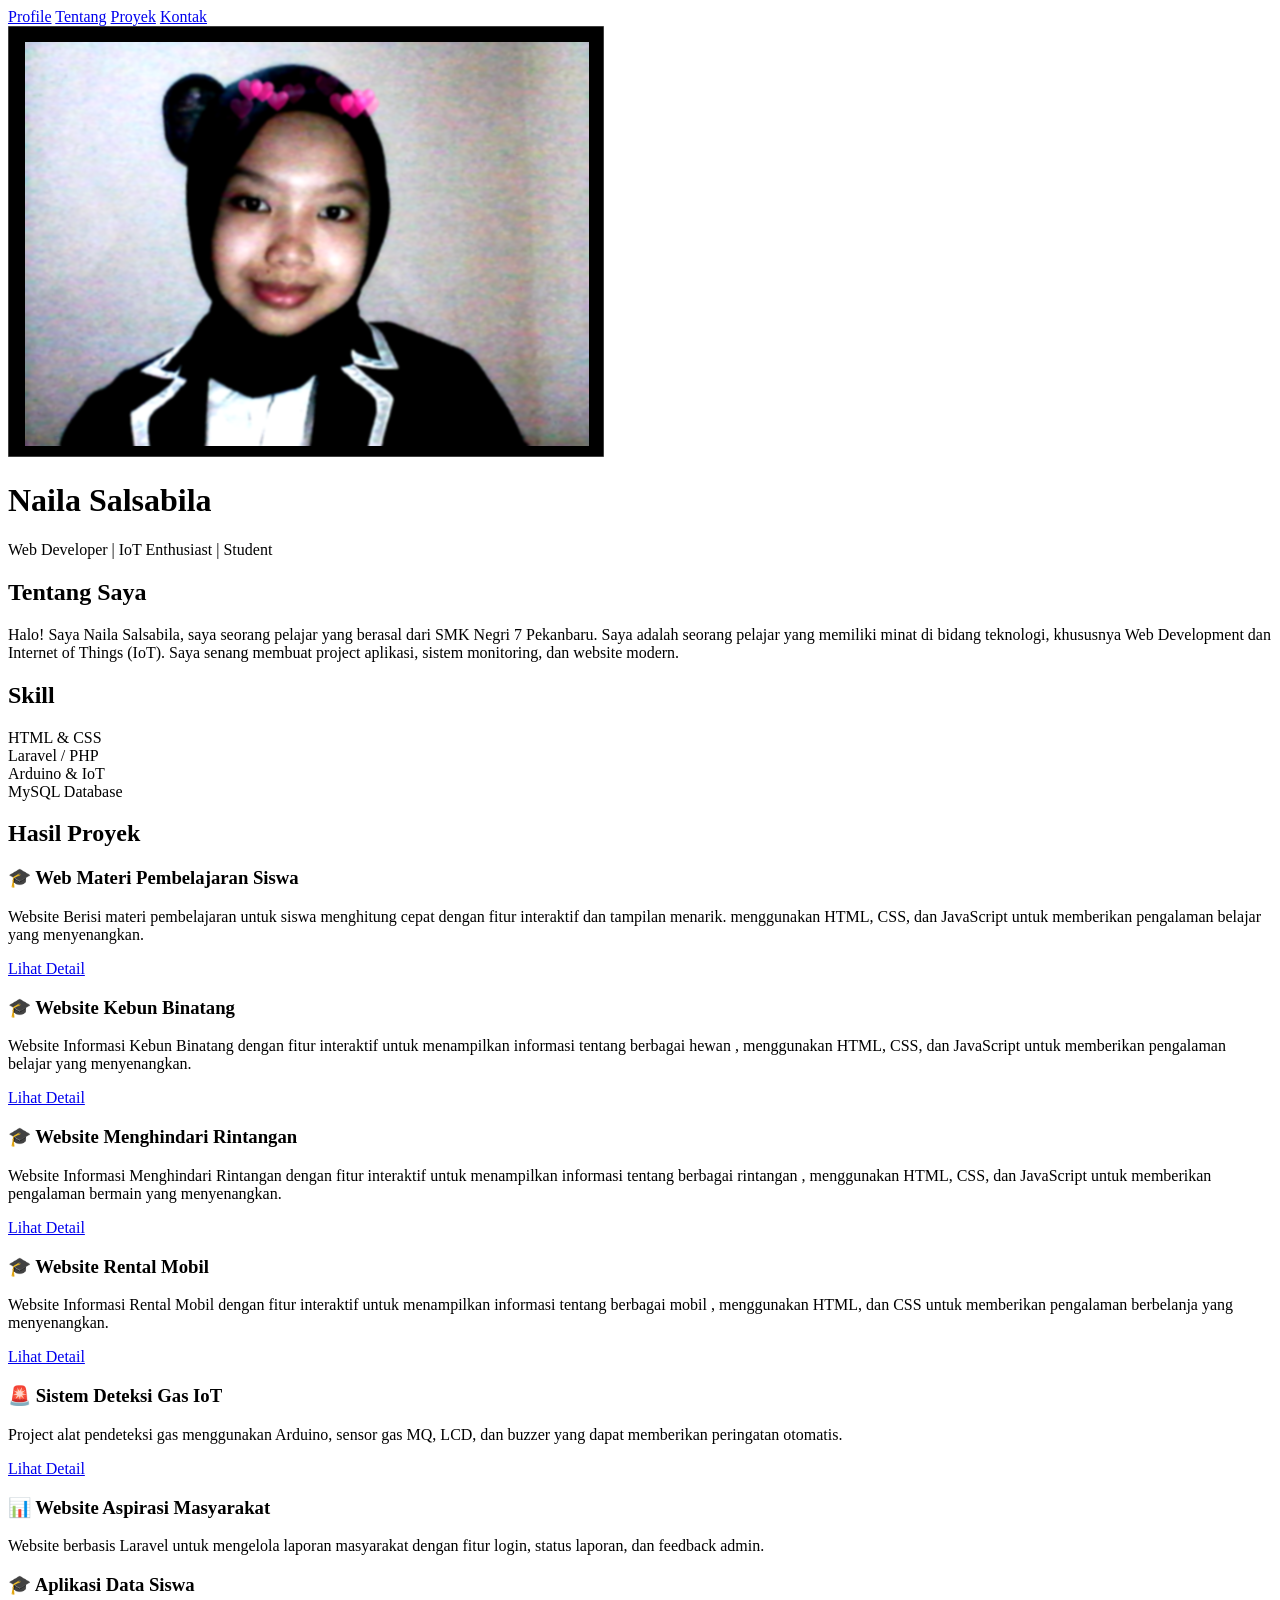
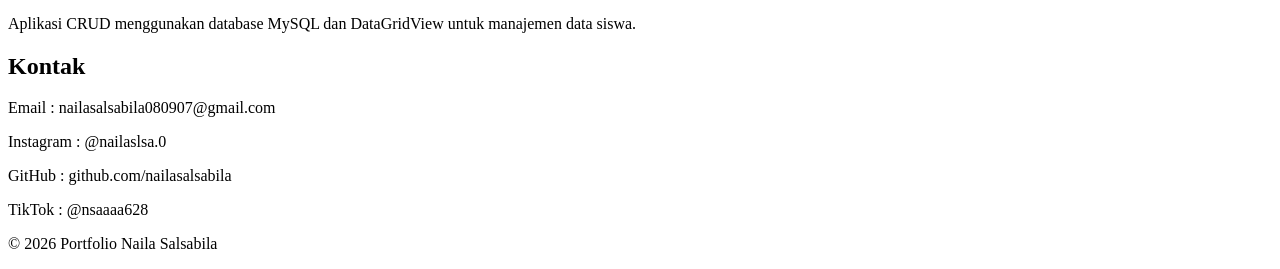
==== index.html @ 1a97a0e8 "Add files via upload" ====
<!DOCTYPE html>
<html lang="id">
<head>
<meta charset="UTF-8">
<meta name="viewport" content="width=device-width, initial-scale=1.0">

<title>Portfolio Saya</title>
<link rel="stylesheet" href="index.css">
</head>

<body>

<!-- NAVBAR -->
<nav>
    <a href="#profile">Profile</a>
    <a href="#about">Tentang</a>
    <a href="#project">Proyek</a>
    <a href="#contact">Kontak</a>
</nav>

<!-- HEADER / PROFILE -->
<header id="profile">
    <img src="s.jpeg.png" alt="Foto Saya">
    <h1>Naila Salsabila</h1>
    <p>Web Developer | IoT Enthusiast | Student</p>
</header>

<!-- ABOUT -->
<section id="about">
    <h2>Tentang Saya</h2>
    <div class="card">
        <p>
        Halo! Saya Naila Salsabila, saya seorang pelajar yang berasal dari SMK Negri 7 Pekanbaru. Saya adalah seorang pelajar yang memiliki minat di bidang
        teknologi, khususnya Web Development dan Internet of Things (IoT).
        Saya senang membuat project aplikasi, sistem monitoring,
        dan website modern.
        </p>
    </div>
</section>

<!-- SKILLS -->
<section>
    <h2>Skill</h2>

    <div class="skill">
        <div class="skill-bar" style="width:90%">HTML & CSS</div>
    </div>

    <div class="skill">
        <div class="skill-bar" style="width:80%">Laravel / PHP</div>
    </div>

    <div class="skill">
        <div class="skill-bar" style="width:50%">Arduino & IoT</div>
    </div>

    <div class="skill">
        <div class="skill-bar" style="width:85%">MySQL Database</div>
    </div>
</section>

<!-- PROJECT -->
<section id="project">
    <h2>Hasil Proyek</h2>

    <div class="card">
        <h3>🎓 Web Materi Pembelajaran Siswa </h3>
        <p>
        Website Berisi materi pembelajaran untuk siswa menghitung cepat dengan fitur interaktif dan tampilan menarik.
        menggunakan HTML, CSS, dan JavaScript untuk memberikan pengalaman belajar yang menyenangkan.
        </p>
        <a href="gabungan.html">Lihat Detail</a>
    </div>

    <div class="card">
        <h3>🎓 Website Kebun Binatang </h3>
        <p>
        Website Informasi Kebun Binatang dengan fitur interaktif untuk menampilkan informasi tentang berbagai hewan
        , menggunakan HTML, CSS, dan JavaScript untuk memberikan pengalaman belajar yang menyenangkan.
        </p>
        <a href="AnimalWorld.html">Lihat Detail</a>
    </div>

        <div class="card">
        <h3>🎓 Website Menghindari Rintangan </h3>
        <p>
        Website Informasi Menghindari Rintangan dengan fitur interaktif untuk menampilkan informasi tentang berbagai rintangan
        , menggunakan HTML, CSS, dan JavaScript untuk memberikan pengalaman bermain yang menyenangkan.
        </p>
        <a href="index.html">Lihat Detail</a>
    </div>

    <div class="card">
        <h3>🎓 Website Rental Mobil </h3>
        <p>
        Website Informasi Rental Mobil dengan fitur interaktif untuk menampilkan informasi tentang berbagai mobil
        , menggunakan HTML, dan CSS untuk memberikan pengalaman berbelanja yang menyenangkan.
        </p>
        <a href="h.html">Lihat Detail</a>
    </div>


    <div class="card">
        <h3>🚨 Sistem Deteksi Gas IoT</h3>
        <p>
        Project alat pendeteksi gas menggunakan Arduino,
        sensor gas MQ, LCD, dan buzzer yang dapat memberikan
        peringatan otomatis.
        </p>
        <a href="https://wokwi.com/projects/455667086292070401">Lihat Detail</a>
    </div>

    <div class="card">
        <h3>📊 Website Aspirasi Masyarakat</h3>
        <p>
        Website berbasis Laravel untuk mengelola laporan
        masyarakat dengan fitur login, status laporan,
        dan feedback admin.
        </p>
    </div>

    <div class="card">
        <h3>🎓 Aplikasi Data Siswa</h3>
        <p>
        Aplikasi CRUD menggunakan database MySQL dan
        DataGridView untuk manajemen data siswa.
        </p>
    </div>

</section>

<!-- CONTACT -->
<section id="contact">
    <h2>Kontak</h2>
    <div class="card">
        <p>Email : nailasalsabila080907@gmail.com</p>
        <p>Instagram : @nailaslsa.0</p>
        <p>GitHub : github.com/nailasalsabila</p>
        <p>TikTok : @nsaaaa628</p>
    </div>
</section>

<!-- FOOTER -->
<footer>
    <p>© 2026 Portfolio Naila Salsabila</p>
</footer>

</body>
</html>
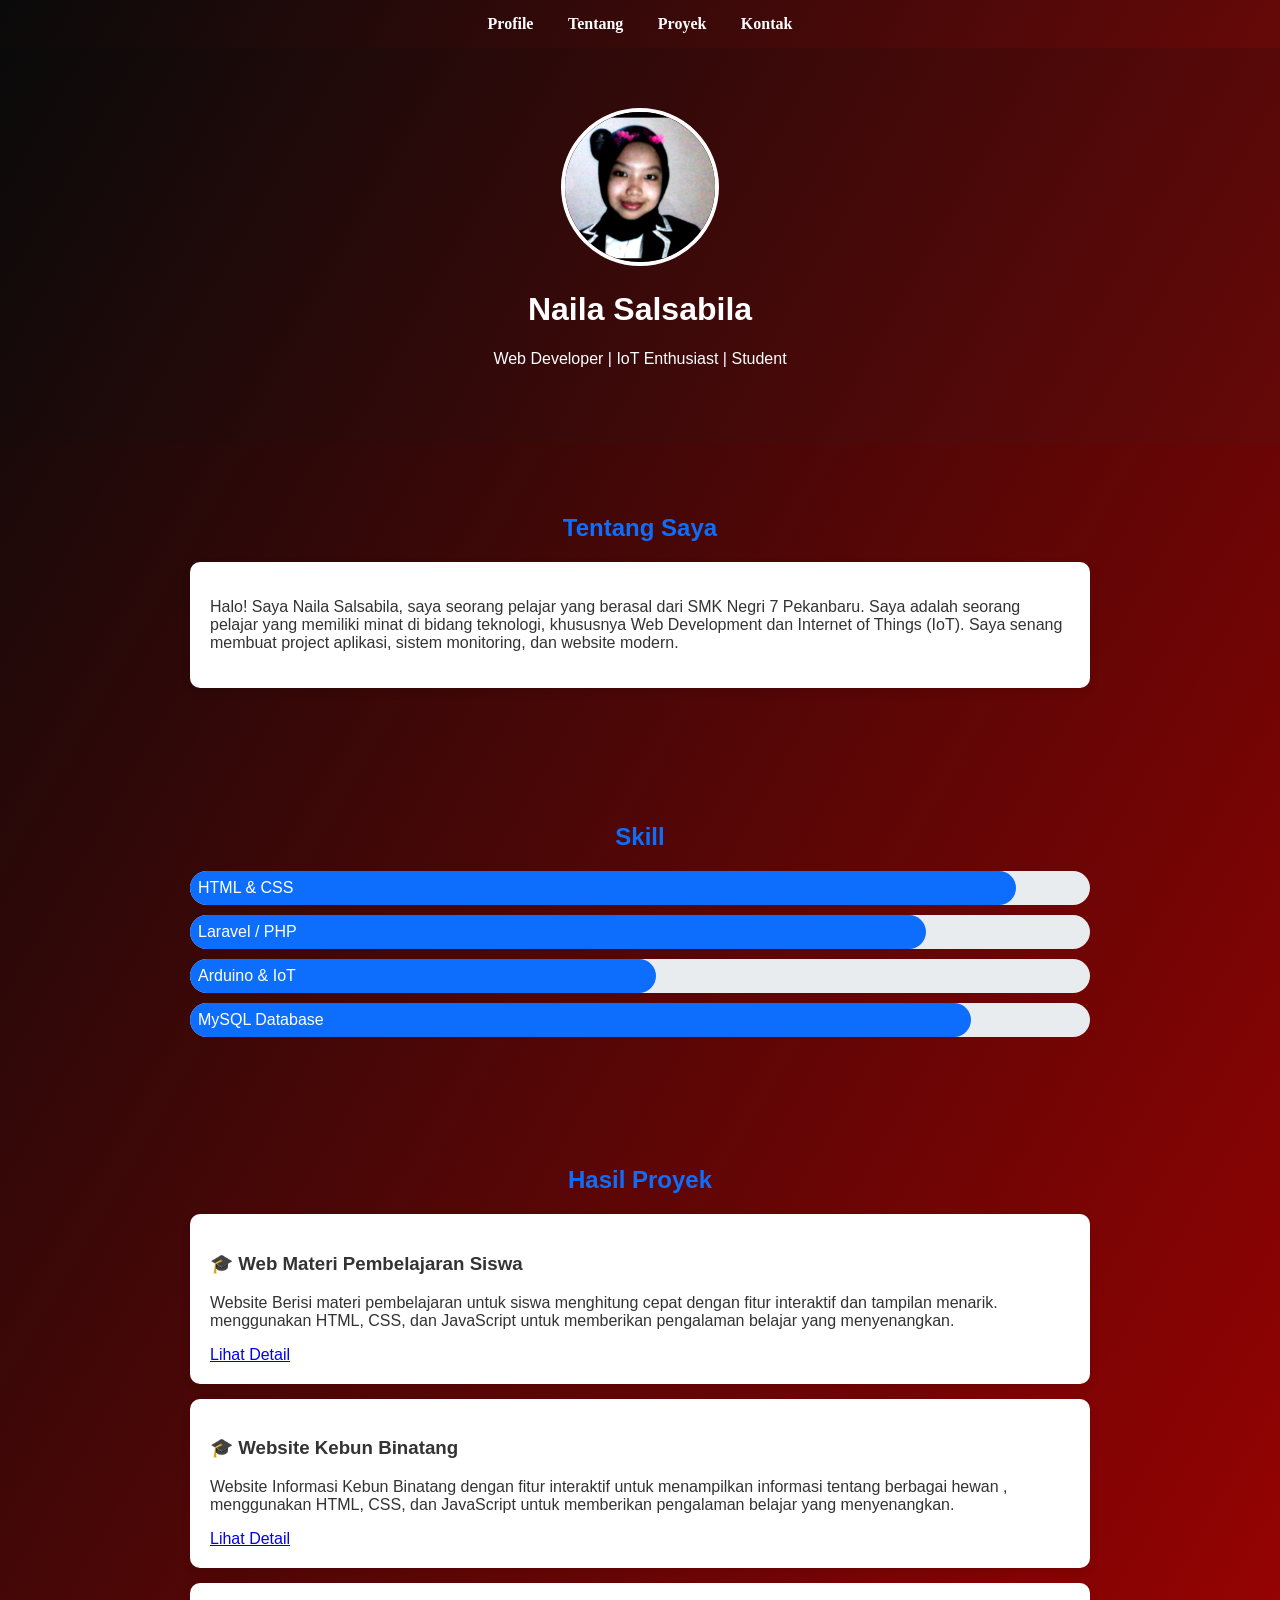
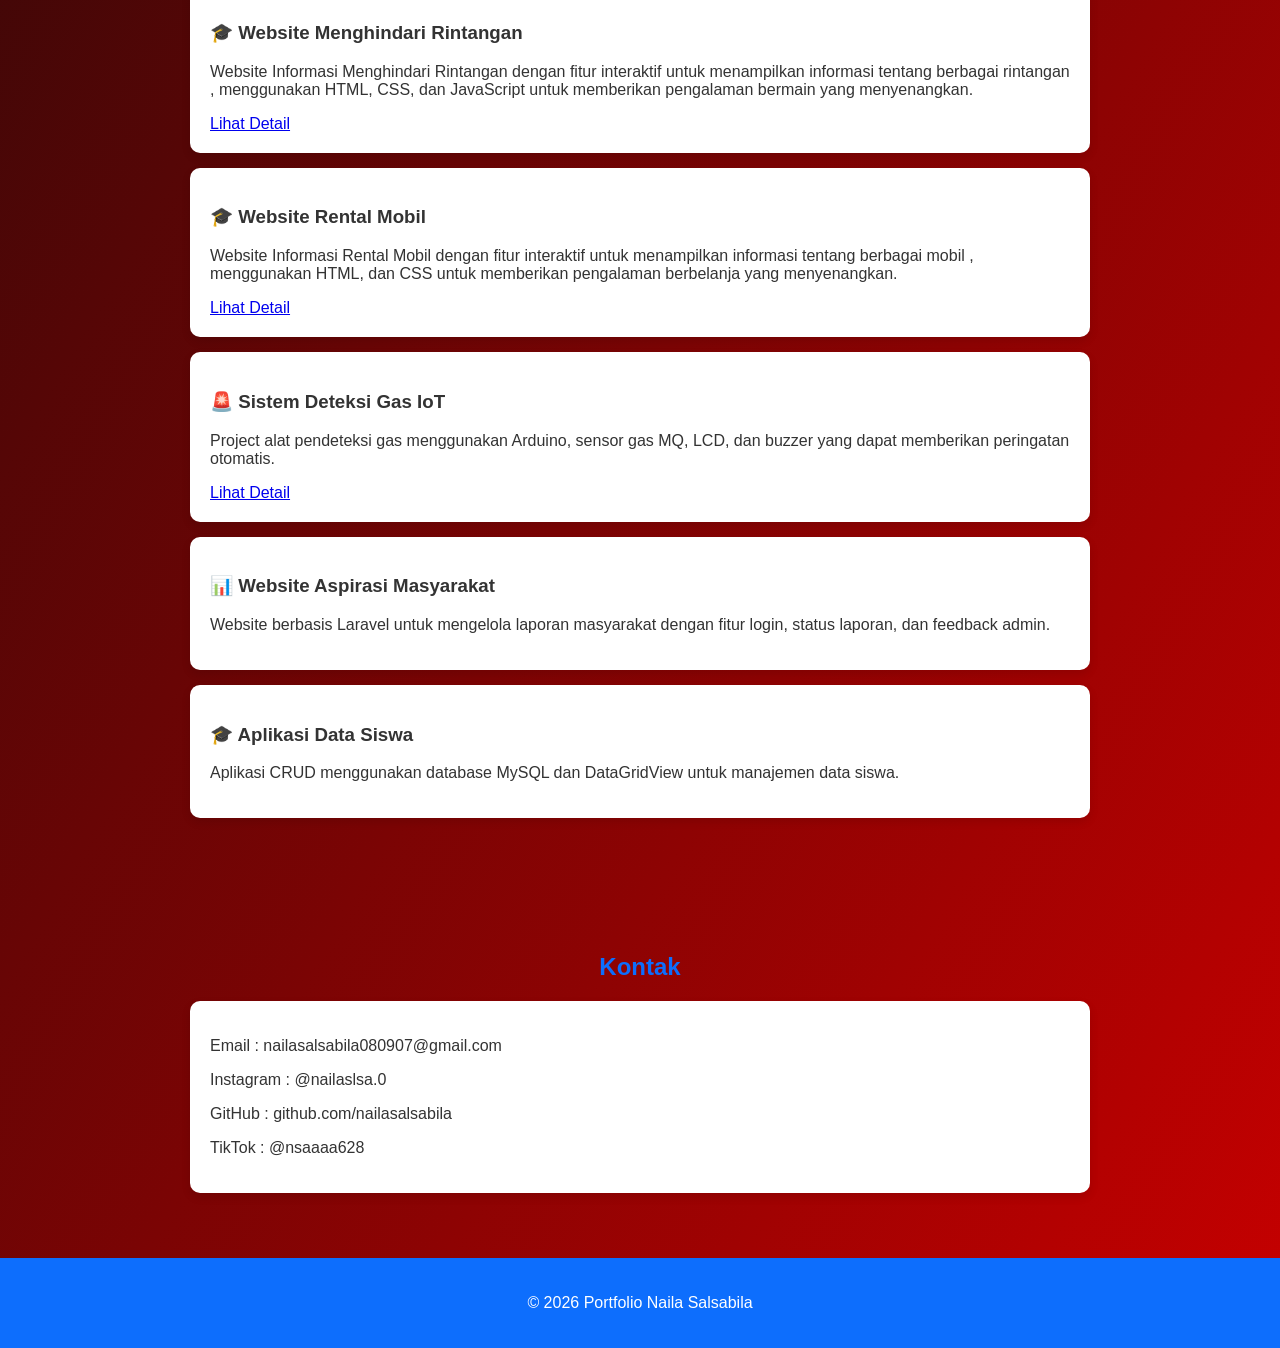
==== commit fbb9788e: "update website" ====
--- a/index.html
+++ b/index.html
@@ -1,149 +1,149 @@
-<!DOCTYPE html>
-<html lang="id">
-<head>
-<meta charset="UTF-8">
-<meta name="viewport" content="width=device-width, initial-scale=1.0">
-
-<title>Portfolio Saya</title>
-<link rel="stylesheet" href="index.css">
-</head>
-
-<body>
-
-<!-- NAVBAR -->
-<nav>
-    <a href="#profile">Profile</a>
-    <a href="#about">Tentang</a>
-    <a href="#project">Proyek</a>
-    <a href="#contact">Kontak</a>
-</nav>
-
-<!-- HEADER / PROFILE -->
-<header id="profile">
-    <img src="s.jpeg.png" alt="Foto Saya">
-    <h1>Naila Salsabila</h1>
-    <p>Web Developer | IoT Enthusiast | Student</p>
-</header>
-
-<!-- ABOUT -->
-<section id="about">
-    <h2>Tentang Saya</h2>
-    <div class="card">
-        <p>
-        Halo! Saya Naila Salsabila, saya seorang pelajar yang berasal dari SMK Negri 7 Pekanbaru. Saya adalah seorang pelajar yang memiliki minat di bidang
-        teknologi, khususnya Web Development dan Internet of Things (IoT).
-        Saya senang membuat project aplikasi, sistem monitoring,
-        dan website modern.
-        </p>
-    </div>
-</section>
-
-<!-- SKILLS -->
-<section>
-    <h2>Skill</h2>
-
-    <div class="skill">
-        <div class="skill-bar" style="width:90%">HTML & CSS</div>
-    </div>
-
-    <div class="skill">
-        <div class="skill-bar" style="width:80%">Laravel / PHP</div>
-    </div>
-
-    <div class="skill">
-        <div class="skill-bar" style="width:50%">Arduino & IoT</div>
-    </div>
-
-    <div class="skill">
-        <div class="skill-bar" style="width:85%">MySQL Database</div>
-    </div>
-</section>
-
-<!-- PROJECT -->
-<section id="project">
-    <h2>Hasil Proyek</h2>
-
-    <div class="card">
-        <h3>🎓 Web Materi Pembelajaran Siswa </h3>
-        <p>
-        Website Berisi materi pembelajaran untuk siswa menghitung cepat dengan fitur interaktif dan tampilan menarik.
-        menggunakan HTML, CSS, dan JavaScript untuk memberikan pengalaman belajar yang menyenangkan.
-        </p>
-        <a href="gabungan.html">Lihat Detail</a>
-    </div>
-
-    <div class="card">
-        <h3>🎓 Website Kebun Binatang </h3>
-        <p>
-        Website Informasi Kebun Binatang dengan fitur interaktif untuk menampilkan informasi tentang berbagai hewan
-        , menggunakan HTML, CSS, dan JavaScript untuk memberikan pengalaman belajar yang menyenangkan.
-        </p>
-        <a href="AnimalWorld.html">Lihat Detail</a>
-    </div>
-
-        <div class="card">
-        <h3>🎓 Website Menghindari Rintangan </h3>
-        <p>
-        Website Informasi Menghindari Rintangan dengan fitur interaktif untuk menampilkan informasi tentang berbagai rintangan
-        , menggunakan HTML, CSS, dan JavaScript untuk memberikan pengalaman bermain yang menyenangkan.
-        </p>
-        <a href="index.html">Lihat Detail</a>
-    </div>
-
-    <div class="card">
-        <h3>🎓 Website Rental Mobil </h3>
-        <p>
-        Website Informasi Rental Mobil dengan fitur interaktif untuk menampilkan informasi tentang berbagai mobil
-        , menggunakan HTML, dan CSS untuk memberikan pengalaman berbelanja yang menyenangkan.
-        </p>
-        <a href="h.html">Lihat Detail</a>
-    </div>
-
-
-    <div class="card">
-        <h3>🚨 Sistem Deteksi Gas IoT</h3>
-        <p>
-        Project alat pendeteksi gas menggunakan Arduino,
-        sensor gas MQ, LCD, dan buzzer yang dapat memberikan
-        peringatan otomatis.
-        </p>
-        <a href="https://wokwi.com/projects/455667086292070401">Lihat Detail</a>
-    </div>
-
-    <div class="card">
-        <h3>📊 Website Aspirasi Masyarakat</h3>
-        <p>
-        Website berbasis Laravel untuk mengelola laporan
-        masyarakat dengan fitur login, status laporan,
-        dan feedback admin.
-        </p>
-    </div>
-
-    <div class="card">
-        <h3>🎓 Aplikasi Data Siswa</h3>
-        <p>
-        Aplikasi CRUD menggunakan database MySQL dan
-        DataGridView untuk manajemen data siswa.
-        </p>
-    </div>
-
-</section>
-
-<!-- CONTACT -->
-<section id="contact">
-    <h2>Kontak</h2>
-    <div class="card">
-        <p>Email : nailasalsabila080907@gmail.com</p>
-        <p>Instagram : @nailaslsa.0</p>
-        <p>GitHub : github.com/nailasalsabila</p>
-        <p>TikTok : @nsaaaa628</p>
-    </div>
-</section>
-
-<!-- FOOTER -->
-<footer>
-    <p>© 2026 Portfolio Naila Salsabila</p>
-</footer>
-
-</body>
-</html>
+<!DOCTYPE html>
+<html lang="id">
+<head>
+<meta charset="UTF-8">
+<meta name="viewport" content="width=device-width, initial-scale=1.0">
+
+<title>Portfolio Naila Salsabila</title>
+<link rel="stylesheet" href="index.css">
+</head>
+
+<body>
+
+<!-- NAVBAR -->
+<nav>
+    <a href="#profile">Profile</a>
+    <a href="#about">Tentang</a>
+    <a href="#project">Proyek</a>
+    <a href="#contact">Kontak</a>
+</nav>
+
+<!-- HEADER / PROFILE -->
+<header id="profile">
+    <img src="s.jpeg.png" alt="Foto Saya">
+    <h1>Naila Salsabila</h1>
+    <p>Web Developer | IoT Enthusiast | Student</p>
+</header>
+
+<!-- ABOUT -->
+<section id="about">
+    <h2>Tentang Saya</h2>
+    <div class="card">
+        <p>
+        Halo! Saya Naila Salsabila, saya seorang pelajar yang berasal dari SMK Negri 7 Pekanbaru. Saya adalah seorang pelajar yang memiliki minat di bidang
+        teknologi, khususnya Web Development dan Internet of Things (IoT).
+        Saya senang membuat project aplikasi, sistem monitoring,
+        dan website modern.
+        </p>
+    </div>
+</section>
+
+<!-- SKILLS -->
+<section>
+    <h2>Skill</h2>
+
+    <div class="skill">
+        <div class="skill-bar" style="width:90%">HTML & CSS</div>
+    </div>
+
+    <div class="skill">
+        <div class="skill-bar" style="width:80%">Laravel / PHP</div>
+    </div>
+
+    <div class="skill">
+        <div class="skill-bar" style="width:50%">Arduino & IoT</div>
+    </div>
+
+    <div class="skill">
+        <div class="skill-bar" style="width:85%">MySQL Database</div>
+    </div>
+</section>
+
+<!-- PROJECT -->
+<section id="project">
+    <h2>Hasil Proyek</h2>
+
+    <div class="card">
+        <h3>🎓 Web Materi Pembelajaran Siswa </h3>
+        <p>
+        Website Berisi materi pembelajaran untuk siswa menghitung cepat dengan fitur interaktif dan tampilan menarik.
+        menggunakan HTML, CSS, dan JavaScript untuk memberikan pengalaman belajar yang menyenangkan.
+        </p>
+        <a href="gabungan.html">Lihat Detail</a>
+    </div>
+
+    <div class="card">
+        <h3>🎓 Website Kebun Binatang </h3>
+        <p>
+        Website Informasi Kebun Binatang dengan fitur interaktif untuk menampilkan informasi tentang berbagai hewan
+        , menggunakan HTML, CSS, dan JavaScript untuk memberikan pengalaman belajar yang menyenangkan.
+        </p>
+        <a href="AnimalWorld.html">Lihat Detail</a>
+    </div>
+
+        <div class="card">
+        <h3>🎓 Website Menghindari Rintangan </h3>
+        <p>
+        Website Informasi Menghindari Rintangan dengan fitur interaktif untuk menampilkan informasi tentang berbagai rintangan
+        , menggunakan HTML, CSS, dan JavaScript untuk memberikan pengalaman bermain yang menyenangkan.
+        </p>
+        <a href="index.html">Lihat Detail</a>
+    </div>
+
+    <div class="card">
+        <h3>🎓 Website Rental Mobil </h3>
+        <p>
+        Website Informasi Rental Mobil dengan fitur interaktif untuk menampilkan informasi tentang berbagai mobil
+        , menggunakan HTML, dan CSS untuk memberikan pengalaman berbelanja yang menyenangkan.
+        </p>
+        <a href="h.html">Lihat Detail</a>
+    </div>
+
+
+    <div class="card">
+        <h3>🚨 Sistem Deteksi Gas IoT</h3>
+        <p>
+        Project alat pendeteksi gas menggunakan Arduino,
+        sensor gas MQ, LCD, dan buzzer yang dapat memberikan
+        peringatan otomatis.
+        </p>
+        <a href="https://wokwi.com/projects/455667086292070401">Lihat Detail</a>
+    </div>
+
+    <div class="card">
+        <h3>📊 Website Aspirasi Masyarakat</h3>
+        <p>
+        Website berbasis Laravel untuk mengelola laporan
+        masyarakat dengan fitur login, status laporan,
+        dan feedback admin.
+        </p>
+    </div>
+
+    <div class="card">
+        <h3>🎓 Aplikasi Data Siswa</h3>
+        <p>
+        Aplikasi CRUD menggunakan database MySQL dan
+        DataGridView untuk manajemen data siswa.
+        </p>
+    </div>
+
+</section>
+
+<!-- CONTACT -->
+<section id="contact">
+    <h2>Kontak</h2>
+    <div class="card">
+        <p>Email : nailasalsabila080907@gmail.com</p>
+        <p>Instagram : @nailaslsa.0</p>
+        <p>GitHub : github.com/nailasalsabila</p>
+        <p>TikTok : @nsaaaa628</p>
+    </div>
+</section>
+
+<!-- FOOTER -->
+<footer>
+    <p>© 2026 Portfolio Naila Salsabila</p>
+</footer>
+
+</body>
+</html>
--- a/index.css
+++ b/index.css
@@ -0,0 +1,85 @@
+
+body{
+    margin:0;
+    font-family: Arial, Helvetica, sans-serif;
+    background: linear-gradient(120deg, #0a0a0a, #c60000);
+    color:#333;
+}
+
+/* ===== NAVBAR ===== */
+nav{
+    background: linear-gradient(120deg, #0a0a0a, #660808);
+    padding:15px;
+    text-align:center;
+}
+nav a{
+    color:white;
+    margin:0 15px;
+    text-decoration:none;
+    font-weight:bold;
+    font-family: 'Times New Roman';
+}
+nav a:hover{
+    text-decoration:underline;
+}
+
+/* ===== HEADER ===== */
+header{
+    text-align:center;
+    padding:60px 20px;
+    background: linear-gradient(120deg, #0a0a0a, #660808);
+    color:white;
+}
+header img{
+    width:150px;
+    height:150px;
+    border-radius:50%;
+    object-fit:cover;
+    border:4px solid white;
+}
+
+/* ===== SECTION ===== */
+section{
+    padding:50px 20px;
+    max-width:900px;
+    margin:auto;
+}
+
+h2{
+    text-align:center;
+    color:#0d6efd;
+}
+
+/* ===== CARD ===== */
+.card{
+    background:white;
+    padding:20px;
+    margin:15px 0;
+    border-radius:10px;
+    box-shadow:0 4px 10px rgba(0,0,0,0.1);
+    transition:0.3s;
+}
+.card:hover{
+    transform:translateY(-5px);
+}
+
+/* ===== SKILLS ===== */
+.skill{
+    background:#e9ecef;
+    border-radius:20px;
+    margin:10px 0;
+}
+.skill-bar{
+    background:#0d6efd;
+    color:white;
+    padding:8px;
+    border-radius:20px;
+}
+
+/* ===== FOOTER ===== */
+footer{
+    background:#0d6efd;
+    color:white;
+    text-align:center;
+    padding:20px;
+}
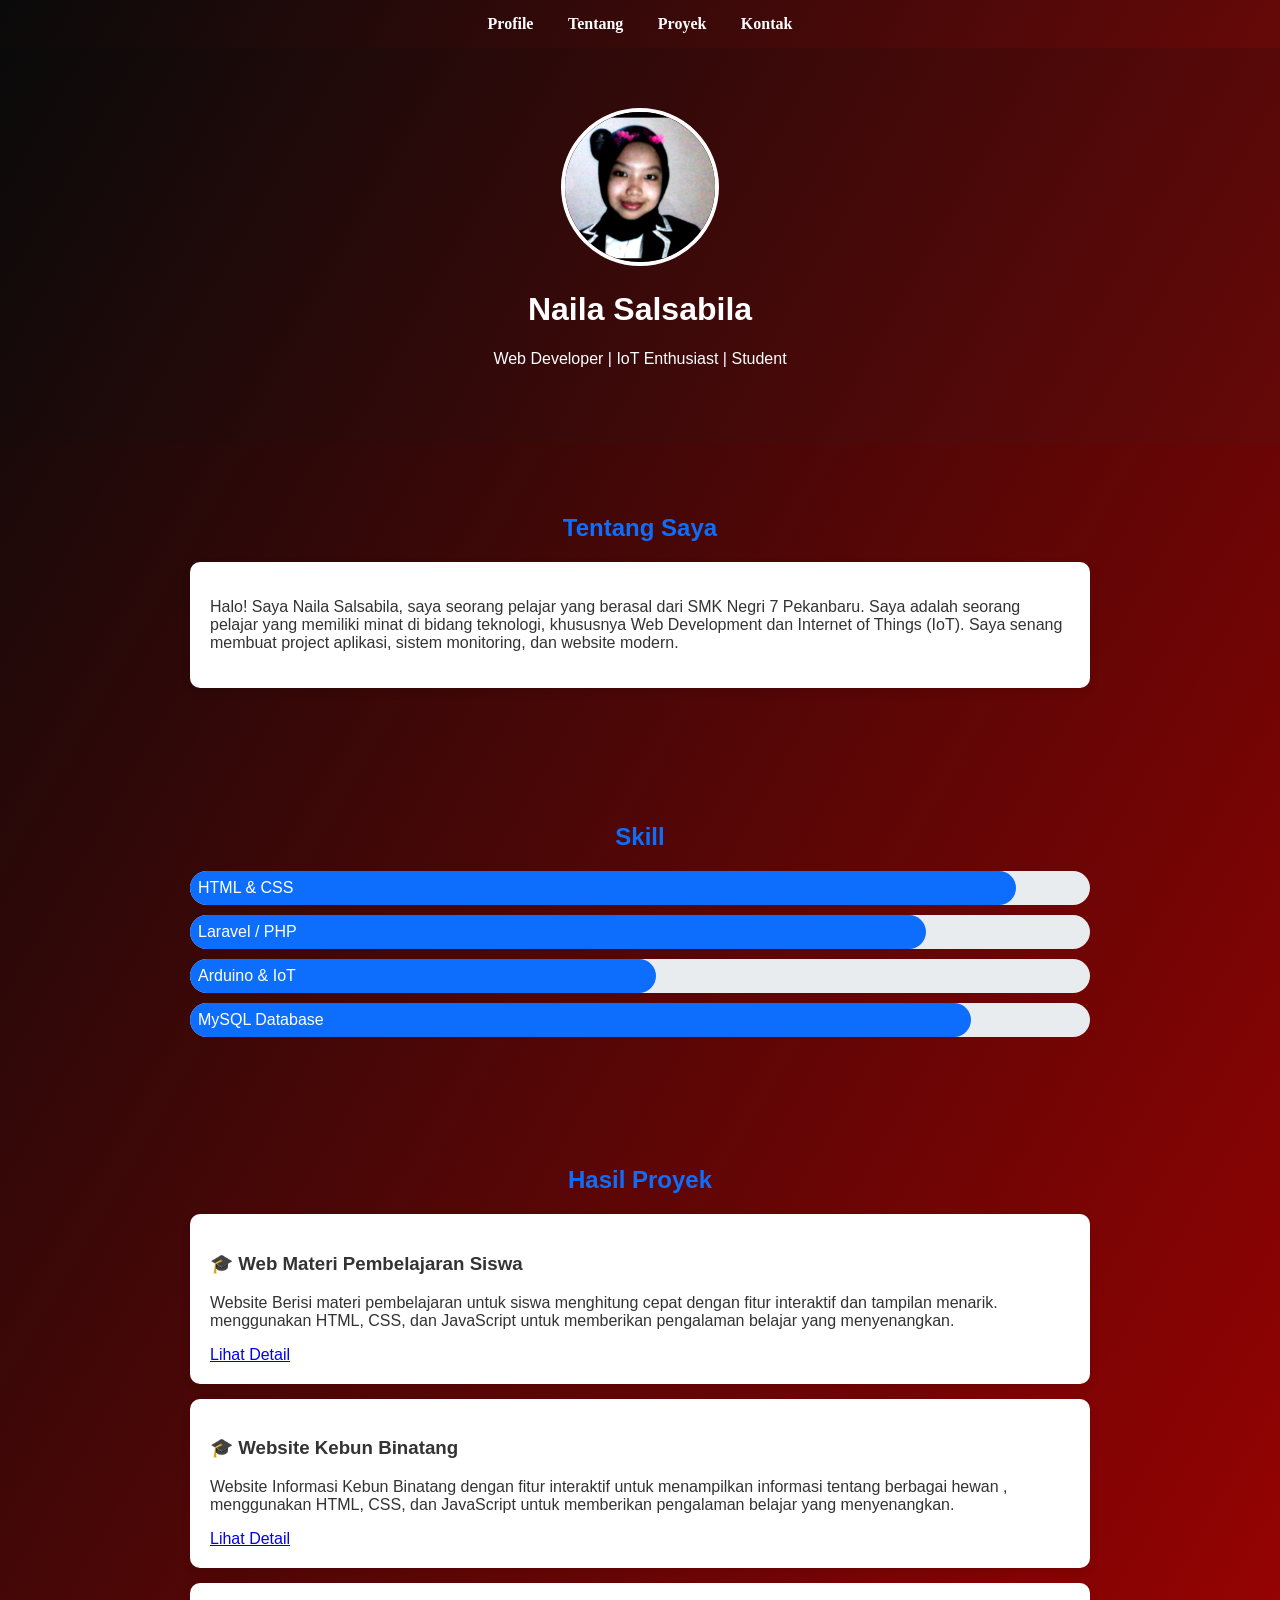
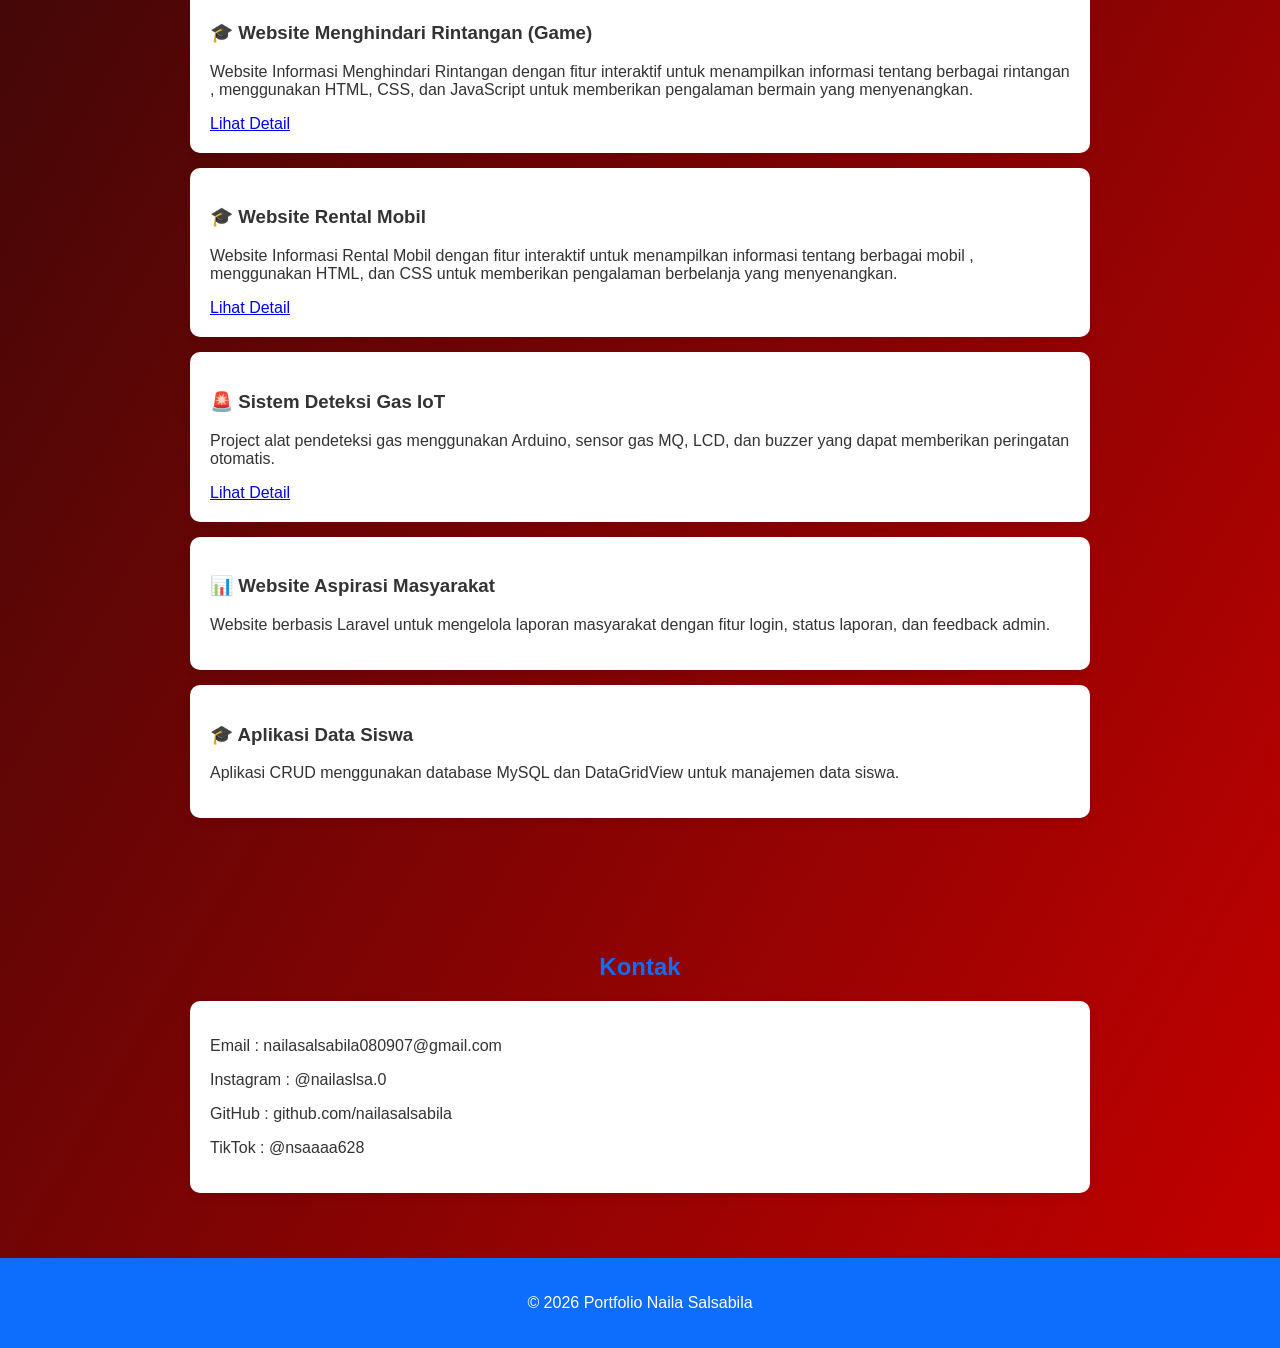
==== commit 318fe2ad: "tambah file baru" ====
--- a/index.html
+++ b/index.html
@@ -82,12 +82,12 @@
     </div>
 
         <div class="card">
-        <h3>🎓 Website Menghindari Rintangan </h3>
+        <h3>🎓 Website Menghindari Rintangan (Game)</h3>
         <p>
         Website Informasi Menghindari Rintangan dengan fitur interaktif untuk menampilkan informasi tentang berbagai rintangan
         , menggunakan HTML, CSS, dan JavaScript untuk memberikan pengalaman bermain yang menyenangkan.
         </p>
-        <a href="index.html">Lihat Detail</a>
+        <a href="indexalibi.html">Lihat Detail</a>
     </div>
 
     <div class="card">
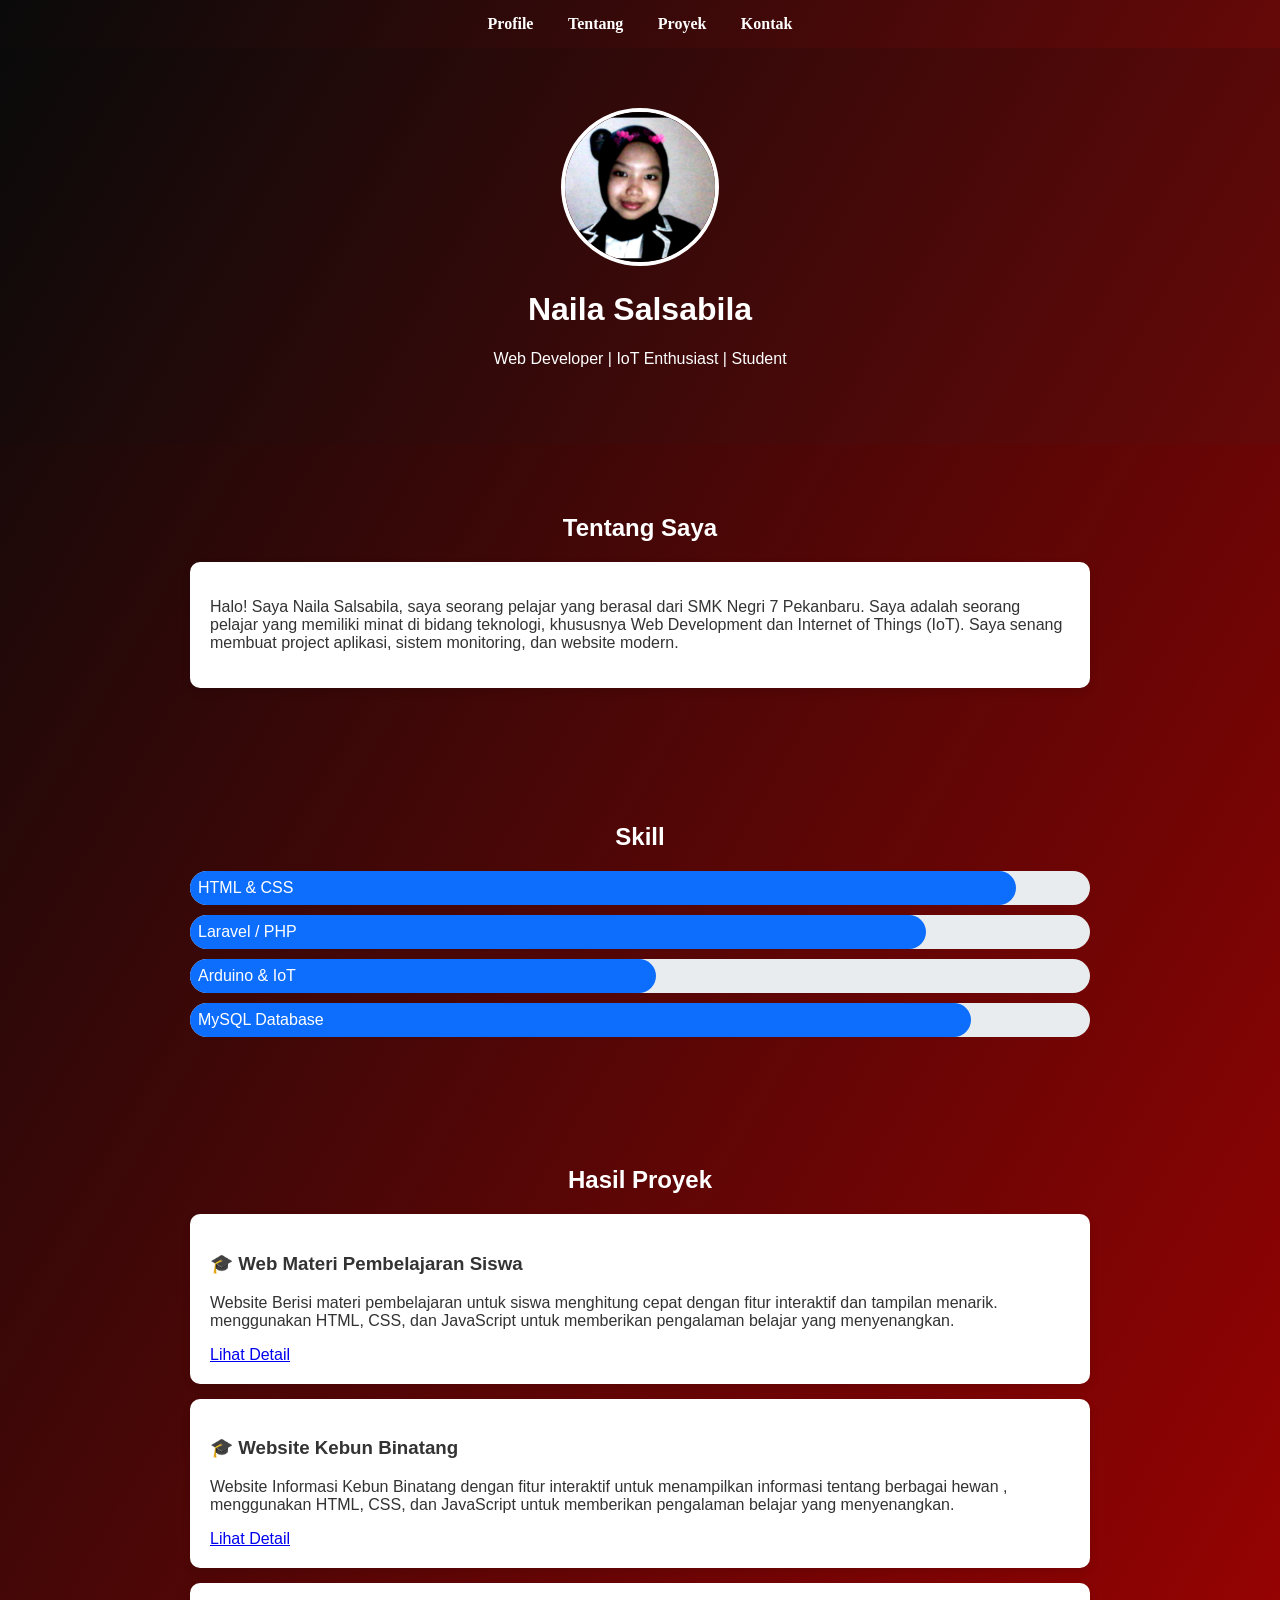
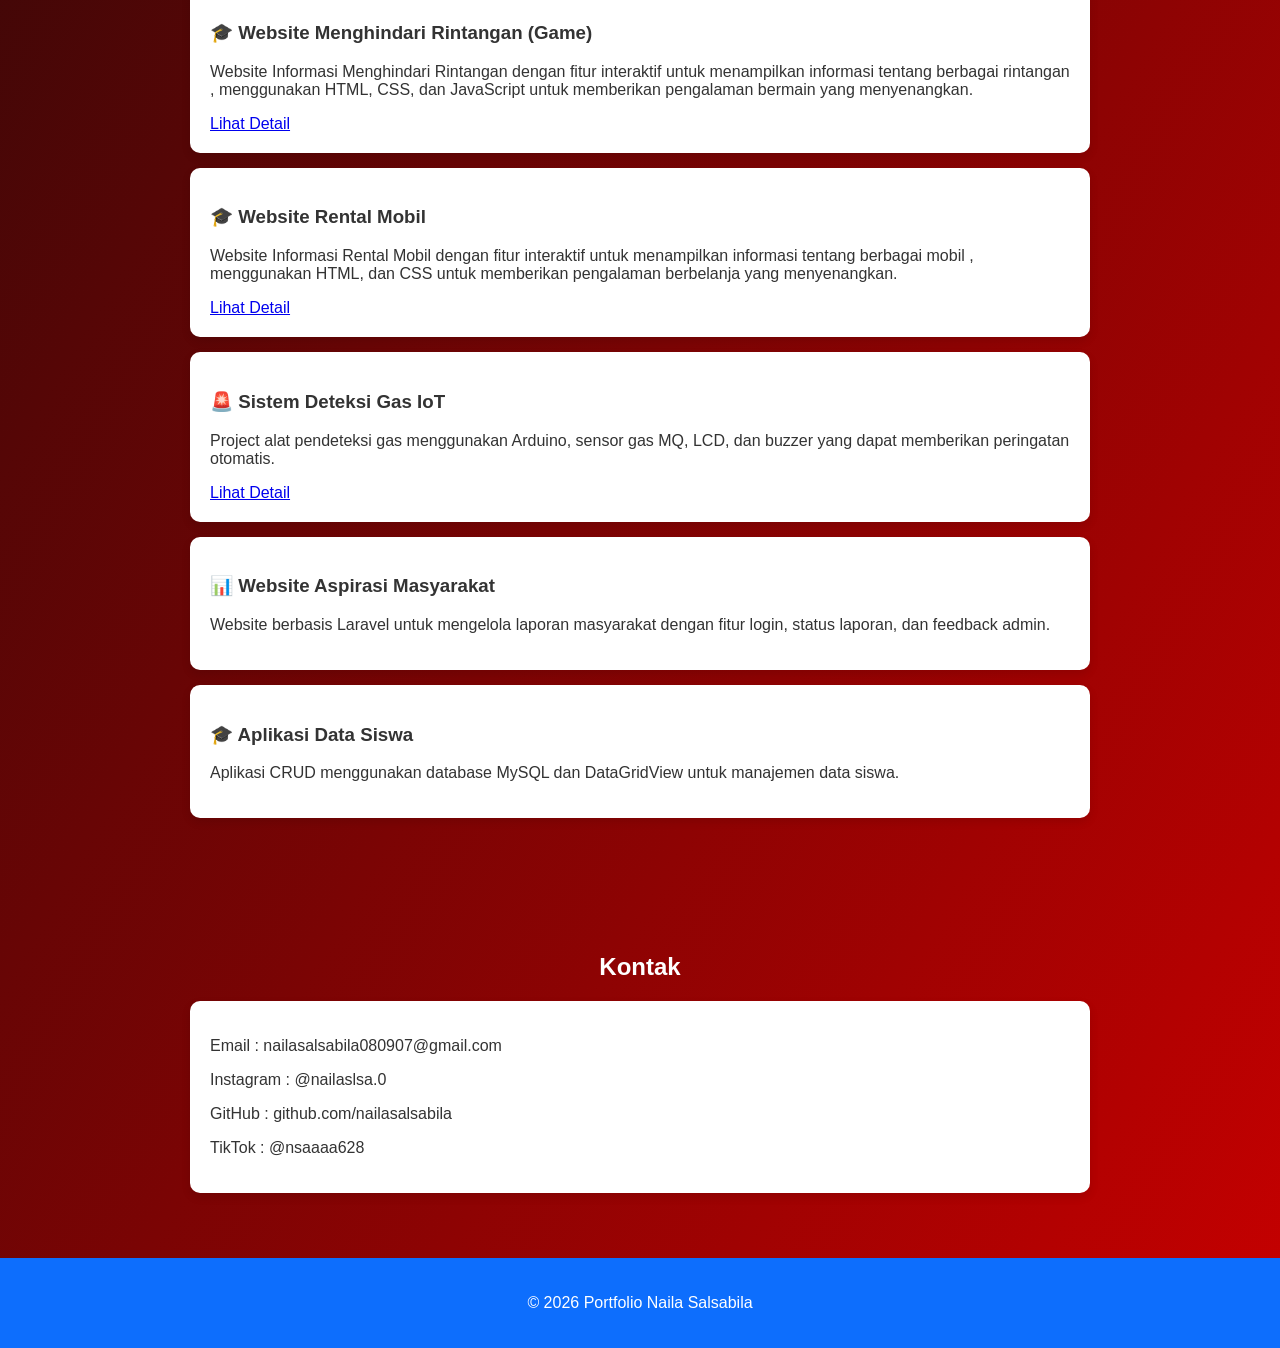
==== commit 1e994d79: "tambah file baru" ====
--- a/index.html
+++ b/index.html
@@ -5,7 +5,7 @@
 <meta name="viewport" content="width=device-width, initial-scale=1.0">
 
 <title>Portfolio Naila Salsabila</title>
-<link rel="stylesheet" href="index.css">
+<link rel="stylesheet" href="style1.css">
 </head>
 
 <body>
--- a/style1.css
+++ b/style1.css
@@ -0,0 +1,85 @@
+
+body{
+    margin:0;
+    font-family: Arial, Helvetica, sans-serif;
+    background: linear-gradient(120deg, #0a0a0a, #c60000);
+    color:#333;
+}
+
+/* ===== NAVBAR ===== */
+nav{
+    background: linear-gradient(120deg, #0a0a0a, #660808);
+    padding:15px;
+    text-align:center;
+}
+nav a{
+    color:white;
+    margin:0 15px;
+    text-decoration:none;
+    font-weight:bold;
+    font-family: 'Times New Roman';
+}
+nav a:hover{
+    text-decoration:underline;
+}
+
+/* ===== HEADER ===== */
+header{
+    text-align:center;
+    padding:60px 20px;
+    background: linear-gradient(120deg, #0a0a0a, #660808);
+    color:white;
+}
+header img{
+    width:150px;
+    height:150px;
+    border-radius:50%;
+    object-fit:cover;
+    border:4px solid white;
+}
+
+/* ===== SECTION ===== */
+section{
+    padding:50px 20px;
+    max-width:900px;
+    margin:auto;
+}
+
+h2{
+    text-align:center;
+    color:#ffffff;
+}
+
+/* ===== CARD ===== */
+.card{
+    background:white;
+    padding:20px;
+    margin:15px 0;
+    border-radius:10px;
+    box-shadow:0 4px 10px rgba(0,0,0,0.1);
+    transition:0.3s;
+}
+.card:hover{
+    transform:translateY(-5px);
+}
+
+/* ===== SKILLS ===== */
+.skill{
+    background:#e9ecef;
+    border-radius:20px;
+    margin:10px 0;
+}
+.skill-bar{
+    background:#0d6efd;
+    color:white;
+    padding:8px;
+    border-radius:20px;
+}
+
+/* ===== FOOTER ===== */
+footer{
+    background:#0d6efd;
+    color:white;
+    text-align:center;
+    padding:20px;
+}
